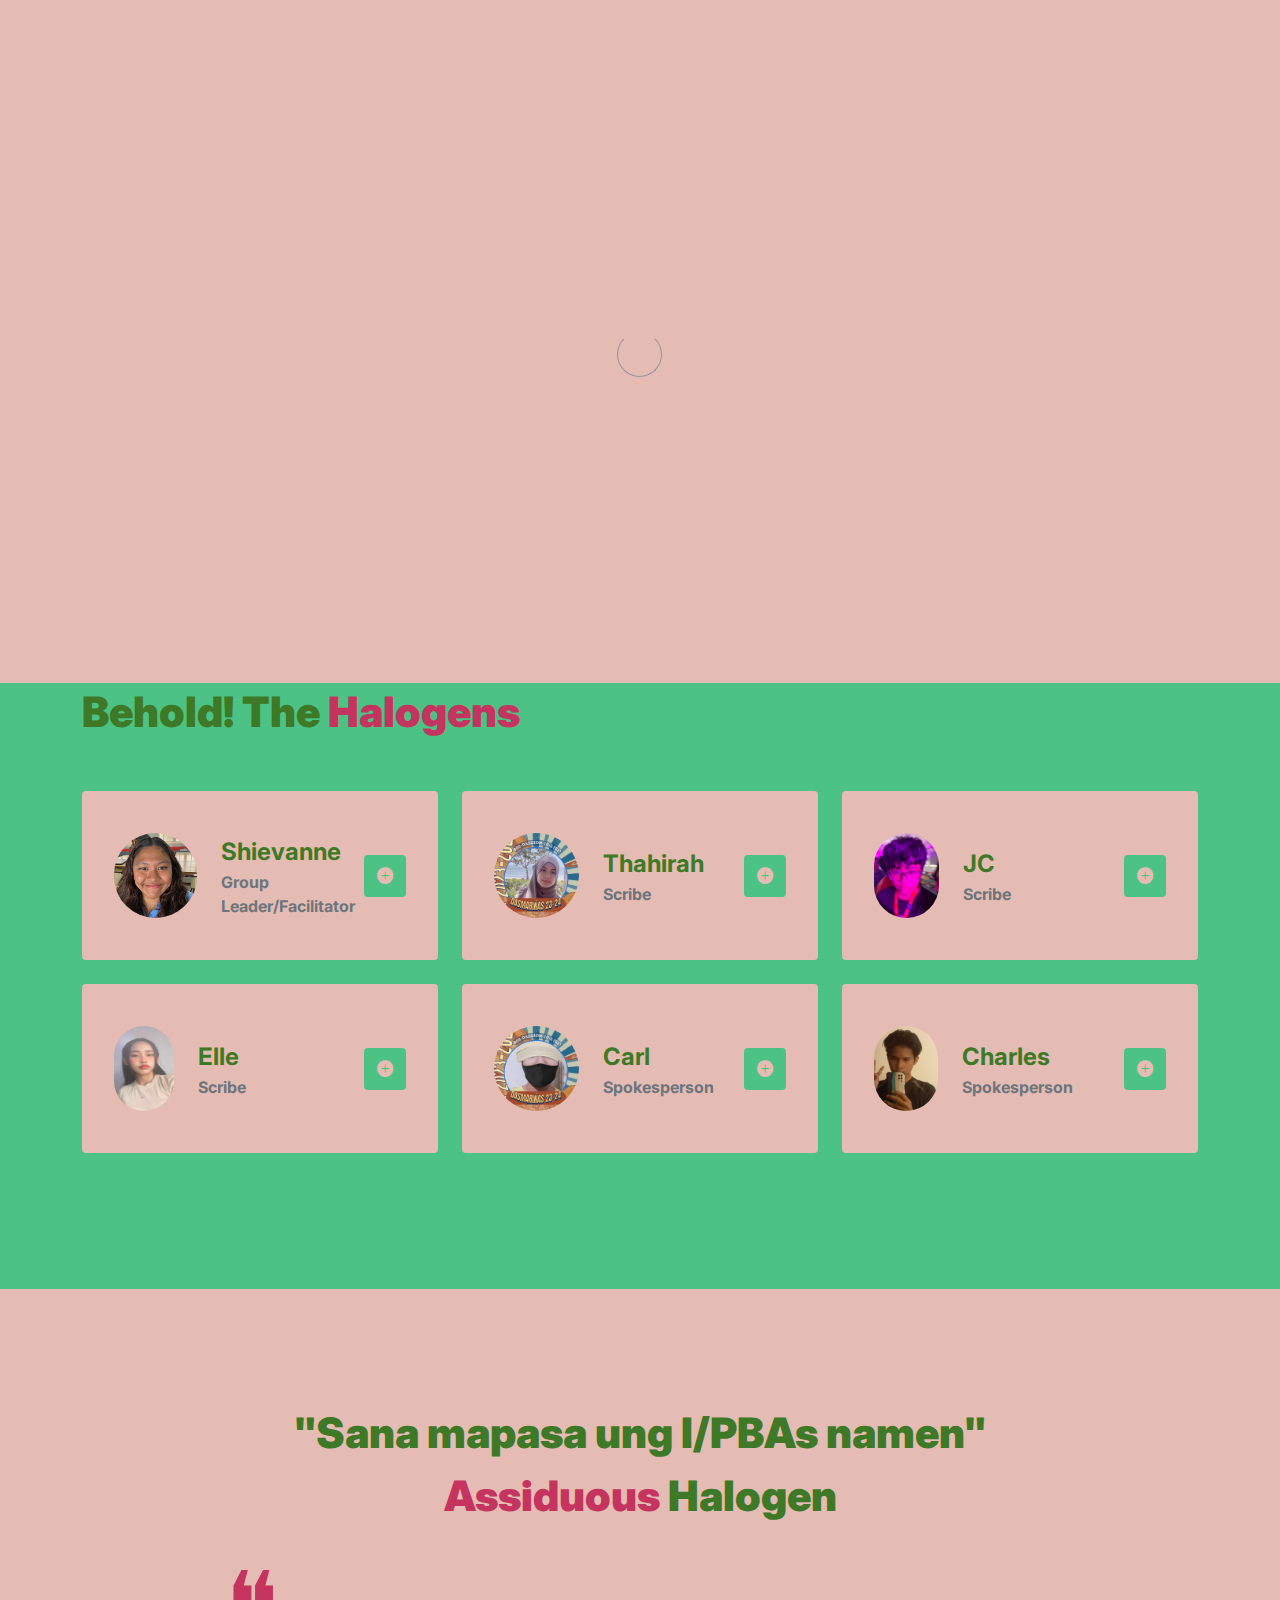
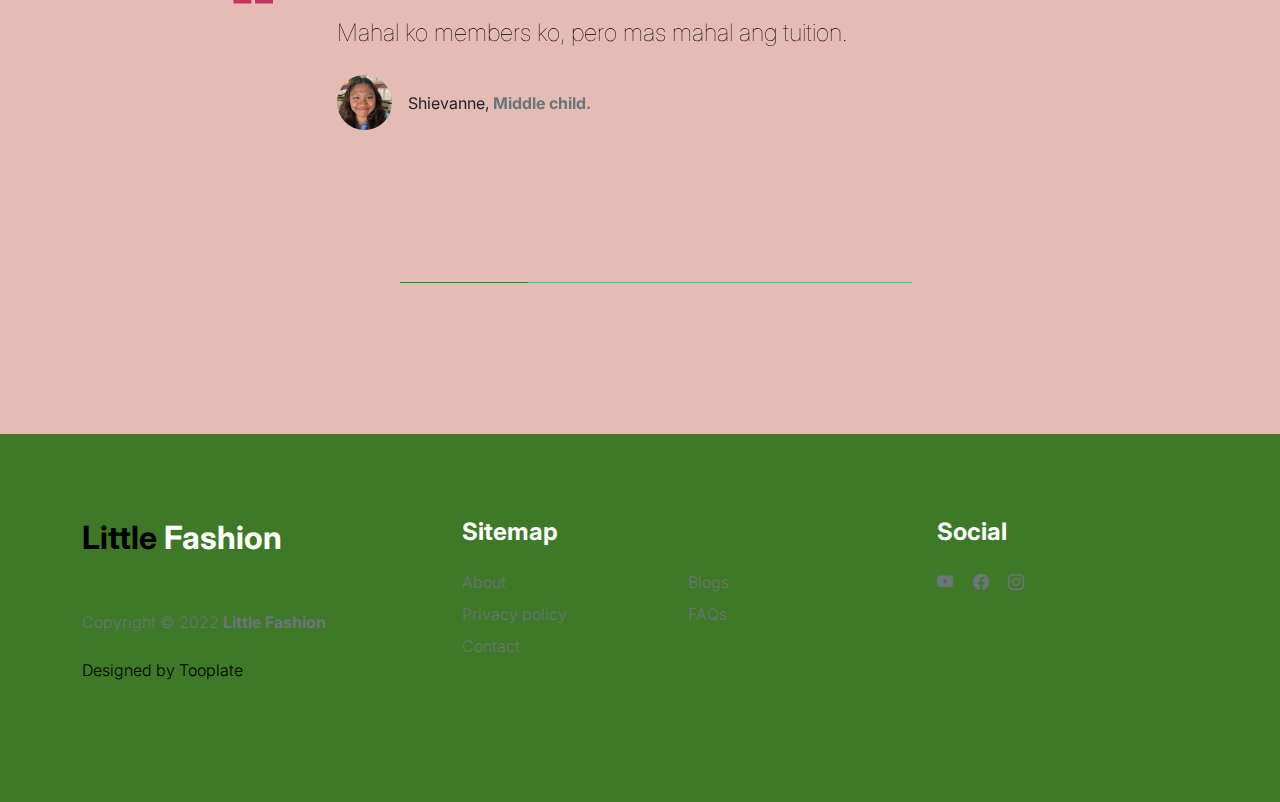
==== about.html @ 76719a2f "Add files via upload" ====
<!doctype html>
<html lang="en">
    <head>
        <meta charset="utf-8">
        <meta name="viewport" content="width=device-width, initial-scale=1">

        <meta name="description" content="">
        <meta name="author" content="">

        <title>Tooplate's Little Fashion - About Page</title>

        <!-- CSS FILES -->
        <link rel="preconnect" href="https://fonts.googleapis.com">

        <link rel="preconnect" href="https://fonts.gstatic.com" crossorigin>

        <link href="https://fonts.googleapis.com/css2?family=Inter:wght@100;300;400;700;900&display=swap" rel="stylesheet">

        <link href="css/bootstrap.min.css" rel="stylesheet">
        <link href="css/bootstrap-icons.css" rel="stylesheet">

        <link rel="stylesheet" href="css/slick.css"/>

        <link href="css/tooplate-little-fashion.css" rel="stylesheet">
        
<!--

Tooplate 2127 Little Fashion

https://www.tooplate.com/view/2127-little-fashion

-->
    </head>
    
    <body>
<!-- ____________________Top Navigation Bar_______________________ -->
        <section class="preloader">
            <div class="spinner">
                <span class="sk-inner-circle"></span>
            </div>
        </section>
    
        <main>

            <nav class="navbar navbar-expand-lg">
                <div class="container">
                    <button class="navbar-toggler" type="button" data-bs-toggle="collapse" data-bs-target="#navbarNav" aria-controls="navbarNav" aria-expanded="false" aria-label="Toggle navigation">
                        <span class="navbar-toggler-icon"></span>
                    </button>

                    <a class="navbar-brand" href="index.html">
                        <strong><span>Assiduous</span> Halogen</strong>
                    </a>


                    <div class="collapse navbar-collapse" id="navbarNav">
                        <ul class="navbar-nav mx-auto">
                            <li class="nav-item">
                                <a class="nav-link" href="index.html">Home</a>
                            </li>

                            <li class="nav-item">
                                <a class="nav-link active" href="about.html">Members</a>
                            </li>

                            <li class="nav-item">
                                <a class="nav-link" href="products.html">Blogs</a>
                            </li>

                            <li class="nav-item">
                                <a class="nav-link" href="faq.html">FAQs</a>
                            </li>

                            <li class="nav-item">
                                <a class="nav-link" href="contact.html">Contact</a>
                            </li>
                        </ul>



                    </div>
                </div>
            </nav>

            <header class="site-header section-padding-img site-header-image">
                <div class="container">
                    <div class="row">

                        <div class="col-lg-6 col-12 header-info">
                            <h1>
                                <span class="d-block text-primary">Meet the</span>
                                <span class="d-block text-dark">Team</span>
                            </h1>
                        </div>
                    </div>
                </div>

                <img src="images/Champion.png" class="header-image img-fluid" alt="">
            </header>




<!-- ____________________Members_______________________ -->

            <section class="team section-padding">
                <div class="container">
                    <div class="row">

                        <div class="col-12">
                            <h2 class="mb-5">Behold! The <span>Halogens</span></h2>
                        </div>

                        <div class="col-lg-4 mb-4 col-12">
                            <div class="team-thumb d-flex align-items-center">
                                <img src="images/people/Shievanne-Profile.png"  class="img-fluid custom-circle-image team-image me-4" alt="">

                                <div class="team-info">
                                    <h5 class="mb-0">Shievanne</h5>
                                    <strong class="text-muted">Group Leader/Facilitator</strong>

                                    <!-- Button trigger modal -->
                                    <button type="button" class="btn custom-modal-btn" data-bs-toggle="modal" data-bs-target="#Vanini">
                                      <i class="bi-plus-circle-fill"></i>
                                    </button>

                                </div>
                            </div>
                        </div>

                        <div class="col-lg-4 mb-4 col-12">
                            <div class="team-thumb d-flex align-items-center">
                                <img src="images/people/Thahirah-Profile.jpg" class="img-fluid custom-circle-image team-image me-4" alt="">

                                <div class="team-info">
                                    <h5 class="mb-0">Thahirah</h5>
                                    <strong class="text-muted">Scribe</strong>

                                    <!-- Button trigger modal -->
                                    <button type="button" class="btn custom-modal-btn" data-bs-toggle="modal" data-bs-target="#Thahirah">
                                      <i class="bi-plus-circle-fill"></i>
                                    </button>
                                </div>
                            </div>
                        </div>

                        <div class="col-lg-4 mb-lg-0 mb-4 col-12">
                            <div class="team-thumb d-flex align-items-center">
                                <img src="images/people/Juan-Profile.PNG" class="img-fluid custom-circle-image team-image me-4" alt="">

                                <div class="team-info">
                                    <h5 class="mb-0">JC</h5>
                                    <strong class="text-muted">Scribe</strong>

                                    <!-- Button trigger modal -->
                                    <button type="button" class="btn custom-modal-btn" data-bs-toggle="modal" data-bs-target="#Juan">
                                      <i class="bi-plus-circle-fill"></i>
                                    </button>
                                </div>
                            </div>
                        </div>

                        <div class="col-lg-4 mb-4 col-12">
                            <div class="team-thumb d-flex align-items-center">
                                <img src="images/people/Airielle-Profile.jpg" class="img-fluid custom-circle-image team-image me-4" alt="">

                                <div class="team-info">
                                    <h5 class="mb-0">Elle</h5>
                                    <strong class="text-muted">Scribe</strong>

                                    <!-- Button trigger modal -->
                                    <button type="button" class="btn custom-modal-btn" data-bs-toggle="modal" data-bs-target="#Elle">
                                      <i class="bi-plus-circle-fill"></i>
                                    </button>
                                </div>
                            </div>
                        </div>

                        <div class="col-lg-4 mb-4 col-12">
                            <div class="team-thumb d-flex align-items-center">
                                <img src="images/people/Carl-Profile.jpeg" class="img-fluid custom-circle-image team-image me-4" alt="">

                                <div class="team-info">
                                    <h5 class="mb-0">Carl</h5>
                                    <strong class="text-muted">Spokesperson</strong>

                                    <!-- Button trigger modal -->
                                    <button type="button" class="btn custom-modal-btn" data-bs-toggle="modal" data-bs-target="#Carl">
                                      <i class="bi-plus-circle-fill"></i>
                                    </button>
                                </div>
                            </div>
                        </div>


                        <div class="col-lg-4 mb-4 col-12">
                            <div class="team-thumb d-flex align-items-center">
                                <img src="images/people/Charles-Profile.jpg" class="img-fluid custom-circle-image team-image me-4" alt="">

                                <div class="team-info">
                                    <h5 class="mb-0">Charles</h5>
                                    <strong class="text-muted">Spokesperson</strong>

                                    <!-- Button trigger modal -->
                                    <button type="button" class="btn custom-modal-btn" data-bs-toggle="modal" data-bs-target="#Charles">
                                      <i class="bi-plus-circle-fill"></i>
                                    </button>
                                </div>
                            </div>
                        </div>



                    </div>
                </div>
            </section>


<!-- __________________Quote_______________________ -->

            <section class="testimonial section-padding">
                <div class="container">
                    <div class="row">

                        <div class="col-lg-9 mx-auto col-11">
                            <h2 class="text-center">"Sana mapasa ung I/PBAs namen" <br> <span>Assiduous</span> Halogen</h2>

                            <div class="slick-testimonial">
                                <div class="slick-testimonial-caption">
                                    <p class="lead">Mahal ko members ko, pero mas mahal ang tuition.</p>

                                    <div class="slick-testimonial-client d-flex align-items-center mt-4">
                                        <img src="images/people/Shievanne-Profile.png" class="img-fluid custom-circle-image me-3" alt="">

                                        <span>Shievanne, <strong class="text-muted">Middle child.</strong></span>
                                    </div>
                                </div>

                      <!-- _________________________________________________ -->          
                                <div class="slick-testimonial-caption">
                                    <p class="lead">Over three years in business, We’ve had the chance to work on a variety of projects, with companies Lorem ipsum dolor sit amet</p>

                                    <div class="slick-testimonial-client d-flex align-items-center mt-4">
                                        <img src="images/people/beautiful-woman-face-portrait-brown-background.jpeg" class="img-fluid custom-circle-image me-3" alt="">

                                        <span>Sandar, <strong class="text-muted">Zoom Fashion Idea</strong></span>
                                    </div>
                                </div>

                                <div class="slick-testimonial-caption">
                                    <p class="lead">Over three years in business, We’ve had the chance to work on a variety of projects, with companies Lorem ipsum dolor sit amet</p>

                                    <div class="slick-testimonial-client d-flex align-items-center mt-4">
                                        <img src="images/people/portrait-british-woman.jpeg" class="img-fluid custom-circle-image me-3" alt="">

                                        <span>Vanini<strong class="text-muted">Leader</strong></span>
                                    </div>
                                </div>

                                <div class="slick-testimonial-caption">
                                    <p class="lead">Over three years in business, We’ve had the chance to work on a variety of projects, with companies Lorem ipsum dolor sit amet</p>

                                    <div class="slick-testimonial-client d-flex align-items-center mt-4">
                                        <img src="images/people/woman-wearing-mask-face-closeup-covid-19-green-background.jpeg" class="img-fluid custom-circle-image me-3" alt="">

                                        <span>Catherine, <strong class="text-muted">Dress Fashion</strong></span>
                                    </div>
                                </div>
                            </div>
                        </div>

                    </div>
                </div>
            </section>

        </main>


        <!-- __________________________________Footer____________________________________ -->
        <footer class="site-footer">
            <div class="container">
                <div class="row">

                    <div class="col-lg-3 col-10 me-auto mb-4">
                        <h4 class="text-white mb-3"><a href="index.html">Little</a> Fashion</h4>
                        <p class="copyright-text text-muted mt-lg-5 mb-4 mb-lg-0">Copyright © 2022 <strong>Little Fashion</strong></p>
                        <br>
                        <p class="copyright-text">Designed by <a href="https://www.tooplate.com/" target="_blank">Tooplate</a></p>
                    </div>

                    <div class="col-lg-5 col-8">
                        <h5 class="text-white mb-3">Sitemap</h5>

                        <ul class="footer-menu d-flex flex-wrap">
                            <li class="footer-menu-item"><a href="about.html" class="footer-menu-link">About</a></li>

                            <li class="footer-menu-item"><a href="#" class="footer-menu-link">Blogs</a></li>

                            <li class="footer-menu-item"><a href="#" class="footer-menu-link">Privacy policy</a></li>

                            <li class="footer-menu-item"><a href="#" class="footer-menu-link">FAQs</a></li>

                            <li class="footer-menu-item"><a href="#" class="footer-menu-link">Contact</a></li>
                        </ul>
                    </div>

                    <div class="col-lg-3 col-4">
                        <h5 class="text-white mb-3">Social</h5>

                        <ul class="social-icon">

                            <li><a href="https://www.youtube.com/@AssiduousHalogen" class="social-icon-link bi-youtube"></a></li>

                            <li><a href="https://www.facebook.com/profile.php?id=61554278435322" class="social-icon-link bi-facebook"></a></li>

                            <li><a href="https://www.instagram.com/assiduoushalogen?igsh=a2FnYnN4NG93NmE2&utm_source=qr" class="social-icon-link bi-instagram"></a></li>

                        </ul>
                    </div>

                </div>
            </div>
        </footer>



<!-- _________________________Team Modaal_________________________ -->

        <!-- TEAM MEMBER MODAL (Vanini) -->
        <div class="modal fade" id="Vanini" tabindex="-1" aria-labelledby="exampleModalLabel" aria-hidden="true">
            <div class="modal-dialog modal-dialog-centered modal-lg">
                <div class="modal-content border-0">
                    <div class="modal-header flex-column">
                        <h3 class="modal-title" id="exampleModalLabel">Shievanne Rose Villaflores</h3>

                        <h6 class="text-muted">ap.shievaneerose.villaflores@apecschools.edu.ph</h6>

                        <button type="button" class="btn-close" data-bs-dismiss="modal" aria-label="Close"></button>
                    </div>

                    <div class="modal-body">
                        <h5 class="mb-4">Sa pagiging leader ng aking group.............. Ayoko na Mizz</h5>

                        <div class="row mb-4">
                            <div class="col-lg-6 col-12">
                                <p>"Mamamatay na ako" - Vanini</p>
                            </div>

                            <div class="col-lg-6 col-12">
                                <p>Weirdo Weirdo Weirdo Weirdo Weirdo Weirdo</p>
                            </div>
                        </div>

                        <ul class="social-icon">
                            <li class="me-3"><strong>Where to find?</strong></li>

                            <li><a href="#" class="social-icon-link bi-youtube"></a></li>

                            <li><a href="#" class="social-icon-link bi-whatsapp"></a></li>

                            <li><a href="#" class="social-icon-link bi-facebook"></a></li>

                            <li><a href="#" class="social-icon-link bi-instagram"></a></li>
                        </ul>
                    </div>
                </div>

            </div>
        </div>

        <!-- TEAM MEMBER MODAL (Thahirah) -->
        <div class="modal fade" id="Thahirah" tabindex="-1" aria-labelledby="exampleModalLabel" aria-hidden="true">
            <div class="modal-dialog modal-dialog-centered modal-lg">
                <div class="modal-content border-0">
                    <div class="modal-header flex-column">
                        <h3 class="modal-title" id="exampleModalLabel">Thahirah A. Almarez</h3>

                        <h6 class="text-muted">ap.thahirah.almarez@apecschools.edu.ph</h6>

                        <button type="button" class="btn-close" data-bs-dismiss="modal" aria-label="Close"></button>
                    </div>

                    <div class="modal-body">
                        <h5 class="mb-4">Over three years in business had the chance to work on variety of projects, with companies</h5>

                        <div class="row mb-4">
                            <div class="col-lg-6 col-12">
                                <p>Lorem ipsum dolor sit amet, consectetur adipiscing elit, sed do eiusmod tempor incididunt ut labore et dolore magna aliqua.</p>
                            </div>

                            <div class="col-lg-6 col-12">
                                <p>Incididunt ut labore et dolore magna aliqua. Quis ipsum suspendisse commodo viverra.</p>
                            </div>
                        </div>

                        <ul class="social-icon">
                            <li class="me-3"><strong>Where to find?</strong></li>

                            <li><a href="#" class="social-icon-link bi-facebook"></a></li>

                            <li><a href="#" class="social-icon-link bi-instagram"></a></li>
                        </ul>
                    </div>
                </div>

            </div>
        </div>


        <!-- TEAM MEMBER MODAL (Juan Carlos) -->
        <div class="modal fade" id="Juan" tabindex="-1" aria-labelledby="exampleModalLabel" aria-hidden="true">
            <div class="modal-dialog modal-dialog-centered modal-lg">
                <div class="modal-content border-0">
                    <div class="modal-header flex-column">
                        <h3 class="modal-title" id="exampleModalLabel">Juan Carlos Garcia</h3>

                        <h6 class="text-muted">ap.juancarlos.garcia@apecschool.edu.com</h6>

                        <button type="button" class="btn-close" data-bs-dismiss="modal" aria-label="Close"></button>
                    </div>

                    <div class="modal-body">
                        <h5 class="mb-4">Hi! I’m Juan Carlos, JC for short. I am the scribe of this group.</h5>

                        <div class="row mb-4">
                            <div class="col-lg-6 col-12">
                                <p>Lorem ipsum dolor sit amet, consectetur adipiscing elit, sed do eiusmod tempor incididunt ut labore et dolore magna aliqua.</p>
                            </div>

                            <div class="col-lg-6 col-12">
                                <p>Incididunt ut labore et dolore magna aliqua. Quis ipsum suspendisse commodo viverra.</p>
                            </div>
                        </div>

                        <ul class="social-icon">
                            <li class="me-3"><strong>Where to find?</strong></li>

                            <li><a href="#" class="social-icon-link bi-twitter"></a></li>

                            <li><a href="#" class="social-icon-link bi-linkedin"></a></li>

                            <li><a href="#" class="social-icon-link bi-envelope"></a></li>
                        </ul>
                    </div>
                </div>

            </div>
        </div>


 <!-- TEAM MEMBER MODAL (Elle) -->
        <div class="modal fade" id="Elle" tabindex="-1" aria-labelledby="exampleModalLabel" aria-hidden="true">
            <div class="modal-dialog modal-dialog-centered modal-lg">
                <div class="modal-content border-0">
                    <div class="modal-header flex-column">
                        <h3 class="modal-title" id="exampleModalLabel">Airielle Mae Tugade</h3>

                        <h6 class="text-muted">ap.airiellemae.tugade@apecschools.edu.ph</h6>

                        <button type="button" class="btn-close" data-bs-dismiss="modal" aria-label="Close"></button>
                    </div>

                    <div class="modal-body">
                        <h5 class="mb-4">Hi everyone, I'm Airielle, but you can call me Elle for short. I like eating and drawing, and I'm kind of interested in painting. And I'm one of the members of the assiduous halogen. </h5>

                        <div class="row mb-4">
                            <div class="col-lg-6 col-12">
                                <p>Lorem ipsum dolor sit amet, consectetur adipiscing elit, sed do eiusmod tempor incididunt ut labore et dolore magna aliqua.</p>
                            </div>

                            <div class="col-lg-6 col-12">
                                <p>Incididunt ut labore et dolore magna aliqua. Quis ipsum suspendisse commodo viverra.</p>
                            </div>
                        </div>

                        <ul class="social-icon">
                            <li class="me-3"><strong>Where to find?</strong></li>

                            <li><a href="#" class="social-icon-link bi-facebook"></a></li>

                            <li><a href="#" class="social-icon-link bi-instagram"></a></li>
                        </ul>
                    </div>
                </div>

            </div>
        </div>



 <!-- TEAM MEMBER MODAL (Carl) -->
        <div class="modal fade" id="Carl" tabindex="-1" aria-labelledby="exampleModalLabel" aria-hidden="true">
            <div class="modal-dialog modal-dialog-centered modal-lg">
                <div class="modal-content border-0">
                    <div class="modal-header flex-column">
                        <h3 class="modal-title" id="exampleModalLabel">Carl Jhon Reign Morallo</h3>

                        <h6 class="text-muted">ap.carljhonreign.morallo@apecschools.edu.ph</h6>

                        <button type="button" class="btn-close" data-bs-dismiss="modal" aria-label="Close"></button>
                    </div>

                    <div class="modal-body">
                        <h5 class="mb-4">I’m Reign and I’m one of the Spokesperson in the group of Weirdos, I like to eat korean foods, I like to watch youtube videos and i like to play video games.</h5>

                        <div class="row mb-4">
                            <div class="col-lg-6 col-12">
                                <p>Lorem ipsum dolor sit amet, consectetur adipiscing elit, sed do eiusmod tempor incididunt ut labore et dolore magna aliqua.</p>
                            </div>

                            <div class="col-lg-6 col-12">
                                <p>Incididunt ut labore et dolore magna aliqua. Quis ipsum suspendisse commodo viverra.</p>
                            </div>
                        </div>

                        <ul class="social-icon">
                            <li class="me-3"><strong>Where to find?</strong></li>

                            <li><a href="#" class="social-icon-link bi-facebook"></a></li>

                            <li><a href="#" class="social-icon-link bi-instagram"></a></li>
                        </ul>
                    </div>
                </div>

            </div>
        </div>


 <!-- TEAM MEMBER MODAL (Charles) -->
        <div class="modal fade" id="Charles" tabindex="-1" aria-labelledby="exampleModalLabel" aria-hidden="true">
            <div class="modal-dialog modal-dialog-centered modal-lg">
                <div class="modal-content border-0">
                    <div class="modal-header flex-column">
                        <h3 class="modal-title" id="exampleModalLabel">Charles Gian Austria</h3>

                        <h6 class="text-muted">ap.charlesgian.austria@apecschools.edu.ph</h6>

                        <button type="button" class="btn-close" data-bs-dismiss="modal" aria-label="Close"></button>
                    </div>

                    <div class="modal-body">
                        <h5 class="mb-4">Hi! I’m Charles, the group's Spokesperson and I tend to play games and learn something that interests me. </h5>

                        <div class="row mb-4">
                            <div class="col-lg-6 col-12">
                                <p>Lorem ipsum dolor sit amet, consectetur adipiscing elit, sed do eiusmod tempor incididunt ut labore et dolore magna aliqua.</p>
                            </div>

                            <div class="col-lg-6 col-12">
                                <p>Incididunt ut labore et dolore magna aliqua. Quis ipsum suspendisse commodo viverra.</p>
                            </div>
                        </div>

                        <ul class="social-icon">
                            <li class="me-3"><strong>Where to find?</strong></li>

                            <li><a href="#" class="social-icon-link bi-facebook"></a></li>

                            <li><a href="#" class="social-icon-link bi-instagram"></a></li>
                        </ul>
                    </div>
                </div>

            </div>
        </div>




        <!-- JAVASCRIPT FILES -->
        <script src="js/jquery.min.js"></script>
        <script src="js/bootstrap.bundle.min.js"></script>
        <script src="js/Headroom.js"></script>
        <script src="js/jQuery.headroom.js"></script>
        <script src="js/slick.min.js"></script>
        <script src="js/custom.js"></script>

    </body>
</html>
---- css/tooplate-little-fashion.css ----
/*

Tooplate 2127 Little Fashion

https://www.tooplate.com/view/2127-little-fashion

*/


/*---------------------------------------
  CUSTOM PROPERTIES ( VARIABLES )             
-----------------------------------------*/
:root {
  --white-color:                #e5bcb3;
  --primary-color:              #c4345f;
  --section-bg-color:           #50565b;
  --dark-color:                 #3d7926;
  --grey-color:                 #4cc385;
  --p-color:                    #000000;

  --body-font-family:           'Inter', sans-serif;

  --h5-font-size:               24px;
  --p-font-size:                20px;
  --copyright-text-font-size:   16px;
  --product-link-font-size:     14px;
  --custom-link-font-size:      12px;

  --font-weight-thin:           100;
  --font-weight-light:          300;
  --font-weight-normal:         400;
  --font-weight-bold:           700;
  --font-weight-black:          900;
}

body,
html {
  height: 100%;
}

html {
  scroll-behavior: smooth;
}

@media screen and (prefers-reduced-motion: reduce) {
  html {
    scroll-behavior: auto;
  }
}

body {
    background: var(--white-color);
    font-family: var(--body-font-family);    
    position: relative;
}

/*---------------------------------------
  TYPOGRAPHY               
-----------------------------------------*/

h2,
h3,
h4,
h5,
h6 {
  color: var(--dark-color);
  line-height: inherit;
}

h1,
h2,
h3,
h4,
h5,
h6 {
  font-weight: var(--font-weight-bold);
}

h1,
h2 {
  font-weight: var(--font-weight-black);
}

h1 {
  font-size: 64px;
  line-height: normal;
}

h2 {
  font-size: 42px;
}

h3 {
  font-size: 36px;
}

h4 {
  font-size: 32px;
}

h5 {
  font-size: 24px;
}

h6 {
  font-size: 20px;
}

p {
  color: var(--p-color);
  font-size: var(--p-font-size);
  font-weight: var(--font-weight-light);
}

a, 
button {
  touch-action: manipulation;
  transition: all 0.3s;
}

a {
  color: var(--p-color);
  text-decoration: none;
}

a:hover {
  color: var(--primary-color);
}

.text-primary {
  color: var(--primary-color) !important;
}

::selection {
  background: var(--primary-color);
  color: var(--white-color);
}

/*---------------------------------------
  CUSTOM LINK               
-----------------------------------------*/
.custom-link {
  color: var(--p-color);
  font-size: var(--custom-link-font-size);
  font-weight: var(--font-weight-bold);
  text-transform: uppercase;
  position: relative;
}

.custom-link i {
  position: absolute;
  opacity: 0;
  bottom: 0;
  left: 100%;
  transition: all 0.3s;
  line-height: normal;
}

.custom-link:hover i {
  opacity: 1;
  left: 101%;
}

.lead {
  font-size: 1.5rem;
  font-weight: var(--font-weight-thin);
}

b,
strong {
  font-weight: var(--font-weight-bold);
}

/*---------------------------------------
  PRE LOADER               
-----------------------------------------*/
.preloader {
  position: fixed;
  top: 0;
  left: 0;
  width: 100%;
  height: 100%;
  z-index: 99999;
  display: flex;
  flex-flow: row nowrap;
  justify-content: center;
  align-items: center;
  background: none repeat scroll 0 0 var(--white-color);
}

.spinner {
  border: 1px solid transparent;
  border-radius: 5px;
  position: relative;
}

.spinner::before {
  content: '';
  box-sizing: border-box;
  position: absolute;
  top: 50%;
  left: 50%;
  width: 45px;
  height: 45px;
  margin-top: -10px;
  margin-left: -23px;
  border-radius: 50%;
  border: 1px solid #959595;
  border-top-color: var(--white-color);
  animation: spinner .9s linear infinite;
}

@keyframes spinner {
  to {transform: rotate(360deg);}
}

/*---------------------------------------
  CUSTOM BUTTON & ICON              
-----------------------------------------*/
.custom-btn {
  background: var(--dark-color);
  border-radius: 50px;
  color: var(--white-color);
  font-size: var(--copyright-text-font-size);
  text-transform: uppercase;
  padding: 16.50px 20px;
}

.social-btn {
  background: transparent;
  border: 1px solid var(--grey-color);
  color: var(--dark-color);
  text-transform: none;
}

.social-btn:hover {
  border-color: transparent;
}

.cart-form-select {
  border-radius: 0;
  padding-top: 15px;
  padding-bottom: 15px;
}

.cart-btn {
  border-radius: 0;
  width: 100%;
  font-size: var(--product-link-font-size);
}

.custom-btn:hover,
.slick-slideshow .custom-btn:hover {
  background: var(--primary-color);
  color: var(--white-color);
}

.custom-icon {
  color: var(--p-color);
  font-size: 24px;
}

.custom-icon {
  display: inline-block;
  vertical-align: middle;
}

.bi-bag.custom-icon {
  font-size: 17px;
}

.featured-icon {
  color: var(--grey-color);
  font-size: 52px;
}

/*---------------------------------------
  DIV SEPARATOR               
-----------------------------------------*/
.div-separator {
  position: relative;
}

.div-separator::before {
  content: "";
  height: 1px;
  background: var(--grey-color);
  display: block;
  width: 100%;
}

.div-separator span {
  position: absolute;
  top: 50%;
  margin-left: -22.5px;
  left: 50%;
  text-align: center;
  background: var(--white-color);
  margin-top: -11px;
  color: var(--dark-color);
  font-weight: var(--font-weight-bold);
  font-size: 14px;
  width: 35px;
  text-transform: uppercase;
}

/*---------------------------------------
  FULL IMAGE               
-----------------------------------------*/
.full-image-img {
  display: block;
  position: absolute;
  z-index: -1;
  right: 0;
  width: 100%;
  bottom: -120px;
  min-width: 650px;
}

@media (min-width: 1600px) {
  .full-image-img {
    bottom: -200px;
  }
}

/*---------------------------------------
  NAVIGATION               
-----------------------------------------*/
.navbar {
  background: var(--white-color);
  position: fixed;
  top: 0;
  right: 0;
  left: 0;
  padding: 25px 0;
  z-index: 2;
  will-change: transform;
  transition: transform 300ms linear;
}

.navbar span, h2 span, h4 span {
	color: var(--primary-color);
}

.navbar.headroom--not-top {
  padding: 20px 0;
}

.headroom--pinned {
  transform: translate(0, 0);
}

.headroom--unpinned {
  transform: translate(0, -150%);
}

.navbar-brand {
  color: var(--dark-color);
  font-size: 24px;
  font-weight: var(--font-weight-light);
  margin: 0;
  padding: 0;
}

.navbar-expand-lg .navbar-nav .nav-link {
  display: inline-block;
  padding: 0;
  margin-right: 1.5rem;
  margin-left: 1.5rem;
}

.nav-link {
  color: var(--p-color);
  font-size: 16px;
  position: relative;
}

.navbar .nav-link::after {
  position: absolute;
  top: 100%;
  left: 0;
  width: 100%;
  height: 2px;
  background: var(--grey-color);
  content: '';
  opacity: 0;
  -webkit-transition: opacity 0.3s, -webkit-transform 0.3s;
  -moz-transition: opacity 0.3s, -moz-transform 0.3s;
  transition: opacity 0.3s, transform 0.3s;
  -webkit-transform: translateY(10px);
  -moz-transform: translateY(10px);
  transform: translateY(10px);
}

.navbar .nav-link.active::after, 
.navbar .nav-link:hover::after {
  opacity: 1;
  -webkit-transform: translateY(0px);
  -moz-transform: translateY(0px);
  transform: translateY(0px);
}

.navbar .nav-link.active,
.navbar .nav-link:hover {
  color: var(--primary-color);
}

.nav-link:focus, 
.nav-link:hover {
  color: var(--p-color);
}

.navbar-toggler {
  border: 0;
  padding: 0;
  cursor: pointer;
  margin: 0;
  width: 30px;
  height: 35px;
  outline: none;
}

.navbar-toggler:focus {
  outline: none;
  box-shadow: none;
}

.navbar-toggler[aria-expanded="true"] .navbar-toggler-icon {
  background: transparent;
}

.navbar-toggler[aria-expanded="true"] .navbar-toggler-icon:before,
.navbar-toggler[aria-expanded="true"] .navbar-toggler-icon:after {
  transition: top 300ms 50ms ease, -webkit-transform 300ms 350ms ease;
  transition: top 300ms 50ms ease, transform 300ms 350ms ease;
  transition: top 300ms 50ms ease, transform 300ms 350ms ease, -webkit-transform 300ms 350ms ease;
  top: 0;
}

.navbar-toggler[aria-expanded="true"] .navbar-toggler-icon:before {
  transform: rotate(45deg);
}

.navbar-toggler[aria-expanded="true"] .navbar-toggler-icon:after {
  transform: rotate(-45deg);
}

.navbar-toggler .navbar-toggler-icon {
  background: var(--dark-color);
  transition: background 10ms 300ms ease;
  display: block;
  width: 30px;
  height: 2px;
  position: relative;
}

.navbar-toggler .navbar-toggler-icon::before,
.navbar-toggler .navbar-toggler-icon::after {
  transition: top 300ms 350ms ease, -webkit-transform 300ms 50ms ease;
  transition: top 300ms 350ms ease, transform 300ms 50ms ease;
  transition: top 300ms 350ms ease, transform 300ms 50ms ease, -webkit-transform 300ms 50ms ease;
  position: absolute;
  right: 0;
  left: 0;
  background: var(--dark-color);
  width: 30px;
  height: 2px;
  content: '';
}

.navbar-toggler .navbar-toggler-icon:before {
  top: -8px;
}

.navbar-toggler .navbar-toggler-icon:after {
  top: 8px;
}

/*---------------------------------------
  SITE HEADER              
-----------------------------------------*/
.site-header {
  background-color: var(--section-bg-color);
  position: relative;
  overflow: hidden;
  margin-top: 86px;
}

.site-header.section-padding {
  padding-top: 7rem;
  padding-bottom: 7rem;
}

.site-header.section-padding-img {
  padding-top: 10rem;
  padding-bottom: 10rem;
}

.header-image {
  position: absolute;
  top: 0;
  right: 0;
  width: 50%;
  height: 100%;
  object-fit: cover;
}

/*---------------------------------------
  SLICK SLIDESHOW               
-----------------------------------------*/
@media (min-width: 992px) {
  .slick-slideshow {
    height: 100vh;
  }
}

.slick-slideshow {
  margin-top: 86px;
}

.slick-title {
  color: var(--white-color);
}

.slick-custom {
  position: relative;
}

.slick-custom img {
  width: 100%;
  object-fit: cover;
}

.slick-bottom {
  background: linear-gradient(to top, var(--dark-color), transparent 90%);
  position: absolute;
  z-index: 2;
  bottom: 0;
  right: 0;
  left: 0;
  width: 100%;
  height: 100%;
}

.slick-bottom .container {
  position: absolute;
  top: 40%;
  left: 50%;
  transform: translate(-50%, -40%);
}

.slick-overlay {
  background: linear-gradient(to top, #000, transparent 120%);
  position: absolute;
  top: 0;
  right: 0;
  bottom: 0;
  left: 0;
}

.slick-slideshow .custom-btn {
  font-weight: var(--font-weight-bold);
  display: inline-block;
  padding-right: 32px;
  padding-left: 32px;
}

@media (min-width: 576px) {
  .slick-slideshow .slick-dots {
    max-width: 540px;
  }
}

@media (min-width: 768px) {
  .slick-slideshow .slick-dots {
    max-width: 720px;
  }
}

@media (min-width: 992px) {
  .slick-slideshow .slick-dots {
    max-width: 960px;
  }
}

@media (min-width: 1200px) {
  .slick-slideshow .slick-dots {
    max-width: 1140px;
  }
}

@media (min-width: 1400px) {
  .slick-slideshow .slick-dots {
    max-width: 1320px;
  }
}

.slick-slideshow .slick-dots {
  position: absolute;
  z-index: 2;
  top: 50%;
  left: 0;
  right: 0;
  transform: translate(0, -50%);
  margin: 0 auto;
  padding: 0;
}

.slick-slideshow .slick-dots li {
  background: transparent;
  border: 5px solid rgba(255, 255, 255, 0.35);
  border-radius: 100%;
  display: block;
  width: 30px;
  height: 30px;
  margin: 10px;
  padding: 5px;
  margin-left: auto;
  cursor: pointer;
}

.slick-slideshow .slick-dots button {
  background: transparent;
  border: none;
  color: transparent;
  display: block;
  width: 100%;
  height: 0;
  margin: 0;
  padding: 0;
  outline: none;
  height: 0;
}

.slick-slideshow .slick-dots li:hover,
.slick-slideshow .slick-dots .slick-active {
  background: var(--white-color);
}

/*---------------------------------------
  CUSTOM CIRCLE IMAGES               
-----------------------------------------*/

.custom-circle-image {
  border-radius: 100px;
  width: 55px;
  height: 55px;
}

.custom-circle-image.team-image {
  width: 85px;
  height: 85px;
}

/*---------------------------------------
  TESTIMONIAL               
-----------------------------------------*/
.slick-testimonial .slick-list,
.slick-testimonial .slick-track {
  height: 100%;
}

.slick-testimonial {
  margin: auto;
}

.slick-testimonial-caption {
  quotes: '❝' '❞';
  position: relative;
  padding: 5rem 7rem;
}

.slick-testimonial-caption::before {
  content: open-quote;
  display: inline-block;
  color: var(--primary-color);
  font-family: auto;
  font-size: 100px;
  height: 0;
  position: absolute;
  top: 0;
  left: 0;
}

.slick-testimonial .slick-dots {
  text-align: center;
}

.slick-testimonial .slick-dots li {
  background: var(--grey-color);
  display: inline-block;
  vertical-align: top;
  width: 16%;
  height: 1px;
}

.slick-testimonial .slick-dots button {
  background: transparent;
  border: none;
  color: transparent;
  display: block;
  width: 100%;
  height: 0;
  margin: 0;
  padding: 0;
}

.slick-testimonial .slick-dots li:hover,
.slick-testimonial .slick-dots .slick-active {
  background: var(--dark-color);
}

/*---------------------------------------
  SECTION               
-----------------------------------------*/
section {
  content-visibility: auto;
  contain-intrinsic-size: 700px;
}

.section-padding {
  padding-top: 7rem;
  padding-bottom: 7rem;
}

.featured {
  background: var(--section-bg-color);
}

/*---------------------------------------
  ABOUT               
-----------------------------------------*/
.about .nav-pills .nav-item {
  width: 100%;
}

.about .nav-pills .nav-link {
  color: var(--grey-color);
  font-size: 18px;
  font-weight: var(--font-weight-bold);
  border-left: 1px solid var(--grey-color);
  border-radius: 0;
  padding-right: 0;
}

.about .nav-pills .nav-link:hover,
.about .nav-pills .nav-link.active, 
.about .nav-pills .show>.nav-link {
  background: transparent;
  border-left-color: var(--primary-color);
  color: var(--primary-color);
}

/*---------------------------------------
  FAQ ACCORDION               
-----------------------------------------*/
.accordion-item {
  background-color: transparent;
  border-top: 0;
  border-right: 0;
  border-left: 0;
}

.accordion-button {
  background-color: transparent;
  box-shadow: none;
}

.accordion-button:not(.collapsed) {
  background: transparent;
  box-shadow: none;
}

button:focus:not(:focus-visible) {
  border-color: transparent;
  box-shadow: none;
}

.accordion-body {
  border-top: 1px solid rgba(0,0,0,.125);
}

.accordion-button {
  font-size: 1.5rem;
  font-weight: var(--font-weight-normal);
  padding-top: 1.5rem;
  padding-right: 0;
  padding-bottom: 1.5rem;
  padding-left: 0;
}

.accordion-body {
  padding: 2rem 0;
}

/*---------------------------------------
  TEAM MEMBERS               
-----------------------------------------*/
.team {
  background: var(--grey-color);
}

.team-thumb {
  background: var(--white-color);
  position: relative;
  border-radius: .25rem;
  padding: 42px 32px;
}

.team-info {
  width: 100%;
}

.custom-modal-btn {
  background: var(--grey-color);
  color: var(--white-color);
  position: absolute;
  top: 0;
  right: 0;
  bottom: 0;
  margin: auto 32px;
  width: 42px;
  height: 42px;
}

.modal-body {
  padding: 4rem;
}

.modal-header {
  padding-top: 7rem;
  padding-bottom: 5rem;
}

.modal-header .btn-close {
  position: absolute;
  top: 0;
  right: 0;
  font-size: 24px;
  margin: 32px;
}

#cart-modal .modal-header .btn-close {
  z-index: 2;
  margin: 22px;
}

#cart-modal .modal-header {
  border-bottom: 0;
  padding: 0;
}

#cart-modal .modal-footer {
  padding: 2rem 4rem;
}

/*---------------------------------------
  SKILL - PROGRESS BAR               
-----------------------------------------*/
.skill-thumb strong {
  display: inline-block;
  margin-bottom: 6px;
}

.skill-thumb span {
  color: var(--dark-color);
  font-size: 24px;
  font-weight: var(--font-weight-bold);
}

.skill-thumb .progress {
  background: var(--white-color);
  box-shadow: none;
  border-radius: 100px;
  height: 1px;
  margin-bottom: 16px;
}

.skill-thumb .progress .progress-bar-primary {
  background: var(--grey-color);
}

/*---------------------------------------
  PRODUCT               
-----------------------------------------*/
.front-product {
  background: var(--section-bg-color);
}

.product-thumb {
  background: var(--white-color);
  position: relative;
  transition: all 0.5s ease-out;
}

.product-image {
  transition: all 0.5s ease-out;
}

.product-thumb:hover .product-image {
  box-shadow: 0 1rem 3rem rgba(0,0,0,.175);
}

.product-top {
  position: absolute;
  top: 0;
  right: 0;
  left: 0;
  margin: 20px;
}

.product-info {
  padding: 30px 20px;
}

.product-description,
.product-cart-thumb {
  padding: 0 20px;
}

.product-icon {
  color: var(--white-color);
}

.product-title-link {
  color: var(--dark-color);
}

.product-additional-link {
  display: inline-block;
  vertical-align: top;
  font-size: var(--product-link-font-size);
  margin-top: 32px;
  margin-right: 12px;
}

.product-alert {
  background: var(--white-color);
  color: var(--p-color);
  font-size: var(--custom-link-font-size);
  font-weight: var(--font-weight-bold);
  padding: 3px 10px;
}

.product-p {
  font-size: var(--product-link-font-size);
}

.view-all {
  text-transform: uppercase;
  color: var(--p-color);
  font-size: 13px;
  font-weight: var(--font-weight-bold);
  border-bottom: 2px solid var(--grey-color);
  padding-bottom: 6px;
}

/*---------------------------------------
  CONTACT              
-----------------------------------------*/
.contact-info {
  padding: 40px;
}

.contact-form .form-control {
  border-color: var(--grey-color);
  font-weight: var(--font-weight-normal);
}

.form-floating>label {
  color: var(--grey-color);
  font-weight: var(--font-weight-normal);
}

.contact-form button[type='submit'] {
  background: var(--dark-color);
  border: none;
  border-radius: 100px;
  color: var(--white-color);
  font-weight: var(--font-weight-bold);
  text-transform: uppercase;
  padding: 16px;
}

.contact-form button[type='submit']:hover {
  background: var(--primary-color);
}

/*---------------------------------------
  SITE FOOTER               
-----------------------------------------*/
.site-footer {
  background: var(--dark-color);
  padding-top: 5rem;
  padding-bottom: 5rem;
}

.footer-menu {
  margin: 0;
  padding: 0;
}

.footer-menu-item {
  display: block;
  width: 50%;
}

.footer-menu-link {
  color: #6c757d;
  font-weight: var(--font-weight-light);
  display: inline-block;
  vertical-align: top;
  margin-top: 4px;
  margin-bottom: 4px;
}

.site-footer .social-icon-link {
  margin-top: 4px;
}

.site-footer .social-icon-link:hover,
.footer-menu-link:hover {
  color: var(--white-color);
}

.copyright-text {
  font-size: var(--copyright-text-font-size);
}

/*---------------------------------------
  SOCIAL ICON               
-----------------------------------------*/
.social-icon {
  margin: 0;
  padding: 0;
}

.social-icon li {
  list-style: none;
  display: inline-block;
  vertical-align: top;
}

.social-icon-link {
  color: #6c757d;
  font-size: 1rem;
  display: inline-block;
  vertical-align: top;
  margin-bottom: 4px;
  margin-right: 15px;
}

.social-icon-link:hover {
  color: var(--primary-color);
}

/*---------------------------------------
  RESPONSIVE STYLES               
-----------------------------------------*/
@media screen and (max-width: 1200px) {
  h1 {
    font-size: 62px;
  }
}

@media screen and (max-width: 991px) {
  h1 {
    font-size: 42px;
    margin-bottom: 0;
  }

  h2 {
    font-size: 36px;
  }

  h3 {
    font-size: 32px;
  }

  h4 {
    font-size: 28px;
  }

  h5 {
    font-size: 24px;
  }

  h6 {
    font-size: 20px;
  }

  .lead {
    font-size: 16px;
  }

  .navbar-expand-lg .navbar-nav .nav-link {
    margin-top: 1rem;
  }

  .site-header {
    background-position: bottom;
  }

  #cart-modal .modal-header .btn-close {
    margin: 22px 14px;
  }

  .custom-btn {
    font-size: 14px;
    padding: 13.5px 20px;
  }

  .slick-slideshow .custom-btn {
    padding-right: 27px;
    padding-left: 27px;
  }

  .social-login,
  .div-separator {
    width: 75% !important;
  }

  #cart-modal .modal-footer .row {
    width: 100% !important;
  }

  .site-header.section-padding,
  .section-padding {
    padding-top: 4rem;
    padding-bottom: 4rem;
  }

  .site-header-image.section-padding {
    padding-bottom: 0;
  }

  .header-info {
    padding-top: 50px;
    padding-bottom: 100px;
  }

  .header-image {
    position: relative;
    top: auto;
    bottom: 0;
    left: 0;
    width: auto;
    height: auto;
  }

  .slick-testimonial-caption {
    padding: 6rem 3rem 4rem 3rem;
  }

  .slick-slideshow .slick-dots li {
    width: 25px;
    height: 25px;
  }

  .modal-header {
    padding-top: 6rem;
    padding-bottom: 2rem;
  }

  .modal-body {
    padding: 2rem;
  }

  #cart-modal .modal-footer {
    padding-right: 0;
    padding-left: 0;
  }

  #cart-modal .modal-body {
    padding: 4rem 2rem 2rem 2rem;
  }

  .full-image-img {
    bottom: 0;
  }
}
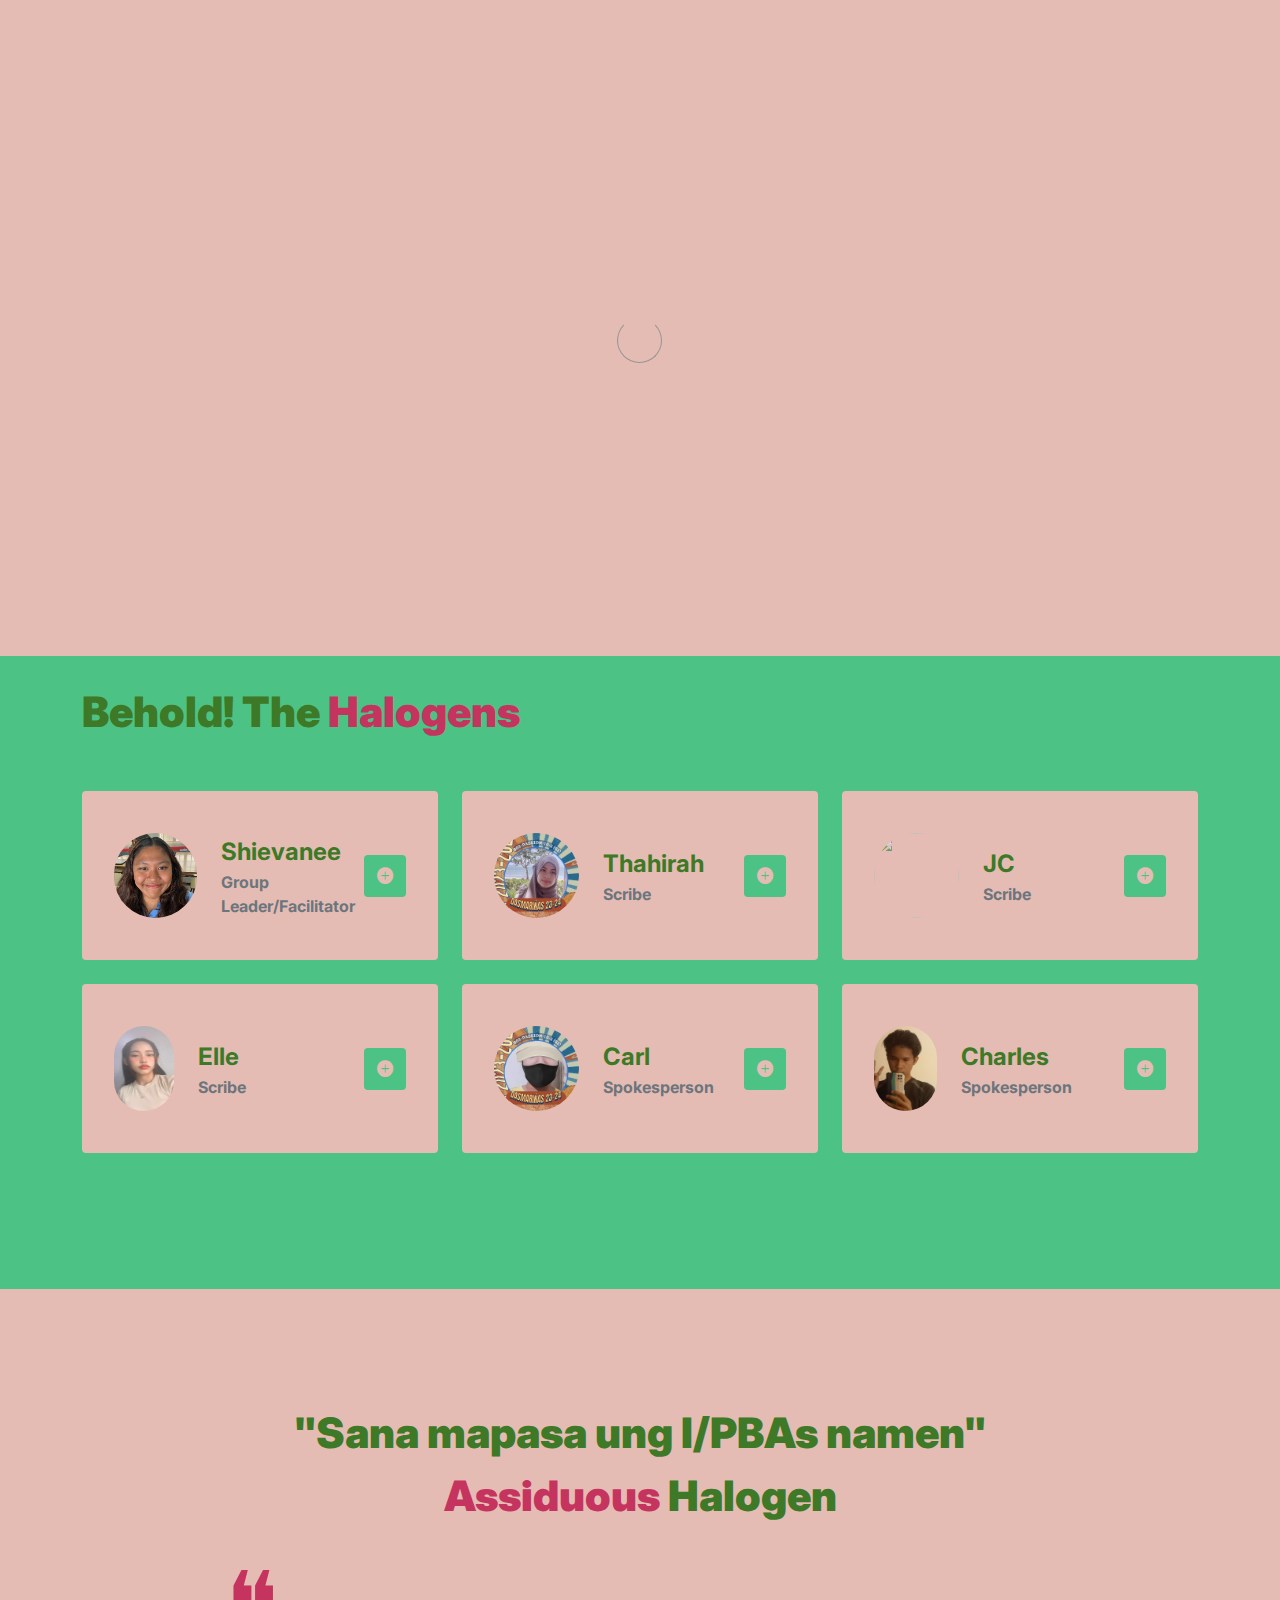
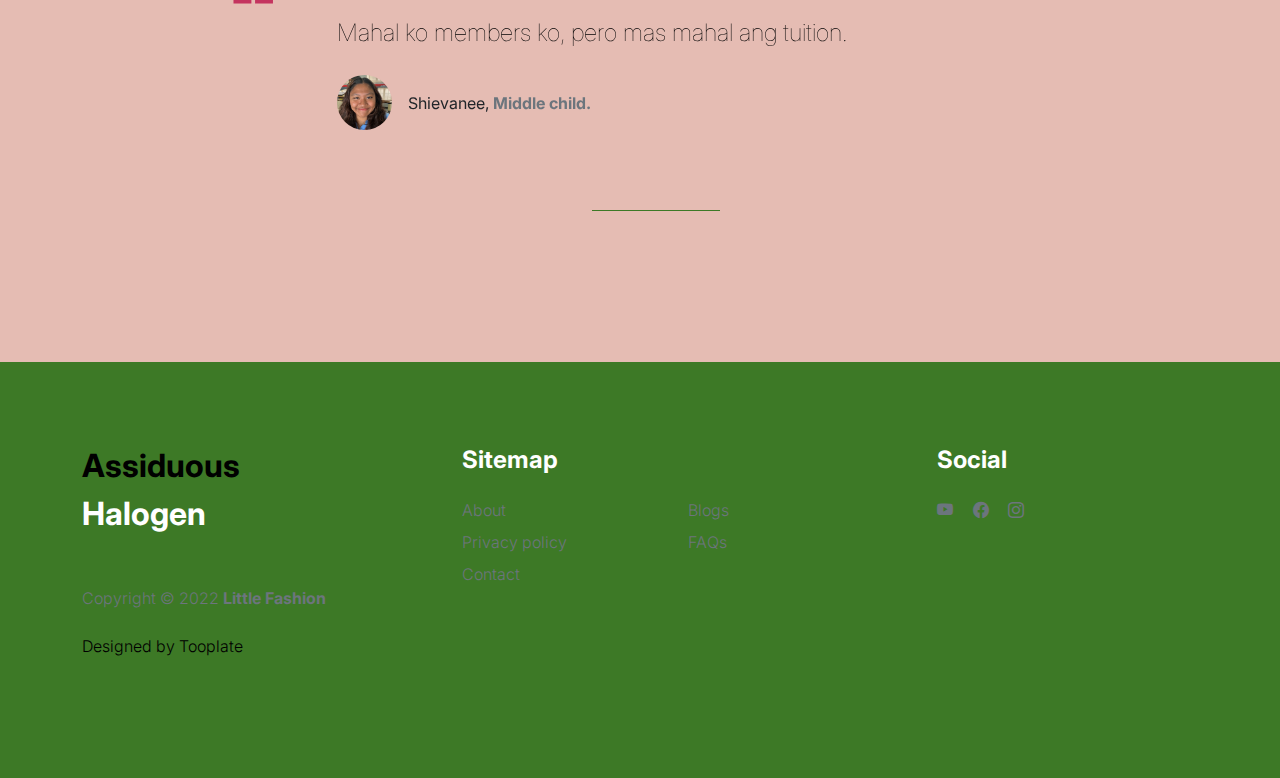
==== commit 4bea0522: "Add files via upload" ====
--- a/about.html
+++ b/about.html
@@ -7,7 +7,7 @@
         <meta name="description" content="">
         <meta name="author" content="">
 
-        <title>Tooplate's Little Fashion - About Page</title>
+        <title>Assiduous Halogen - About Page</title>
 
         <!-- CSS FILES -->
         <link rel="preconnect" href="https://fonts.googleapis.com">
@@ -95,7 +95,7 @@
                     </div>
                 </div>
 
-                <img src="images/Champion.png" class="header-image img-fluid" alt="">
+                <img src="images/Group7 nasa dagat.jpg" class="header-image img-fluid" alt="">
             </header>
 
 
@@ -116,7 +116,7 @@
                                 <img src="images/people/Shievanne-Profile.png"  class="img-fluid custom-circle-image team-image me-4" alt="">
 
                                 <div class="team-info">
-                                    <h5 class="mb-0">Shievanne</h5>
+                                    <h5 class="mb-0">Shievanee</h5>
                                     <strong class="text-muted">Group Leader/Facilitator</strong>
 
                                     <!-- Button trigger modal -->
@@ -195,7 +195,7 @@
 
                         <div class="col-lg-4 mb-4 col-12">
                             <div class="team-thumb d-flex align-items-center">
-                                <img src="images/people/Charles-Profile.jpg" class="img-fluid custom-circle-image team-image me-4" alt="">
+                                <img src="images/people/Charles-Profile.png" class="img-fluid custom-circle-image team-image me-4" alt="">
 
                                 <div class="team-info">
                                     <h5 class="mb-0">Charles</h5>
@@ -232,40 +232,10 @@
                                     <div class="slick-testimonial-client d-flex align-items-center mt-4">
                                         <img src="images/people/Shievanne-Profile.png" class="img-fluid custom-circle-image me-3" alt="">
 
-                                        <span>Shievanne, <strong class="text-muted">Middle child.</strong></span>
+                                        <span>Shievanee, <strong class="text-muted">Middle child.</strong></span>
                                     </div>
                                 </div>
 
-                      <!-- _________________________________________________ -->          
-                                <div class="slick-testimonial-caption">
-                                    <p class="lead">Over three years in business, We’ve had the chance to work on a variety of projects, with companies Lorem ipsum dolor sit amet</p>
-
-                                    <div class="slick-testimonial-client d-flex align-items-center mt-4">
-                                        <img src="images/people/beautiful-woman-face-portrait-brown-background.jpeg" class="img-fluid custom-circle-image me-3" alt="">
-
-                                        <span>Sandar, <strong class="text-muted">Zoom Fashion Idea</strong></span>
-                                    </div>
-                                </div>
-
-                                <div class="slick-testimonial-caption">
-                                    <p class="lead">Over three years in business, We’ve had the chance to work on a variety of projects, with companies Lorem ipsum dolor sit amet</p>
-
-                                    <div class="slick-testimonial-client d-flex align-items-center mt-4">
-                                        <img src="images/people/portrait-british-woman.jpeg" class="img-fluid custom-circle-image me-3" alt="">
-
-                                        <span>Vanini<strong class="text-muted">Leader</strong></span>
-                                    </div>
-                                </div>
-
-                                <div class="slick-testimonial-caption">
-                                    <p class="lead">Over three years in business, We’ve had the chance to work on a variety of projects, with companies Lorem ipsum dolor sit amet</p>
-
-                                    <div class="slick-testimonial-client d-flex align-items-center mt-4">
-                                        <img src="images/people/woman-wearing-mask-face-closeup-covid-19-green-background.jpeg" class="img-fluid custom-circle-image me-3" alt="">
-
-                                        <span>Catherine, <strong class="text-muted">Dress Fashion</strong></span>
-                                    </div>
-                                </div>
                             </div>
                         </div>
 
@@ -274,15 +244,13 @@
             </section>
 
         </main>
-
-
         <!-- __________________________________Footer____________________________________ -->
         <footer class="site-footer">
             <div class="container">
                 <div class="row">
 
                     <div class="col-lg-3 col-10 me-auto mb-4">
-                        <h4 class="text-white mb-3"><a href="index.html">Little</a> Fashion</h4>
+                        <h4 class="text-white mb-3"><a href="index.html">Assiduous</a> Halogen</h4>
                         <p class="copyright-text text-muted mt-lg-5 mb-4 mb-lg-0">Copyright © 2022 <strong>Little Fashion</strong></p>
                         <br>
                         <p class="copyright-text">Designed by <a href="https://www.tooplate.com/" target="_blank">Tooplate</a></p>
@@ -331,7 +299,7 @@
             <div class="modal-dialog modal-dialog-centered modal-lg">
                 <div class="modal-content border-0">
                     <div class="modal-header flex-column">
-                        <h3 class="modal-title" id="exampleModalLabel">Shievanne Rose Villaflores</h3>
+                        <h3 class="modal-title" id="exampleModalLabel">Shievanee Rose Villaflores</h3>
 
                         <h6 class="text-muted">ap.shievaneerose.villaflores@apecschools.edu.ph</h6>
 
@@ -339,28 +307,23 @@
                     </div>
 
                     <div class="modal-body">
-                        <h5 class="mb-4">Sa pagiging leader ng aking group.............. Ayoko na Mizz</h5>
+                        <h5 class="mb-4">I’m Vanee, the Facilitator of the group, I love to sleep and listen to music while doing my school work. I also love k-pop, especially enhypen. </h5>
 
                         <div class="row mb-4">
                             <div class="col-lg-6 col-12">
-                                <p>"Mamamatay na ako" - Vanini</p>
+                                <p>______________</p>
                             </div>
 
                             <div class="col-lg-6 col-12">
-                                <p>Weirdo Weirdo Weirdo Weirdo Weirdo Weirdo</p>
-                            </div>
-                        </div>
-
-                        <ul class="social-icon">
-                            <li class="me-3"><strong>Where to find?</strong></li>
-
-                            <li><a href="#" class="social-icon-link bi-youtube"></a></li>
-
-                            <li><a href="#" class="social-icon-link bi-whatsapp"></a></li>
-
-                            <li><a href="#" class="social-icon-link bi-facebook"></a></li>
-
-                            <li><a href="#" class="social-icon-link bi-instagram"></a></li>
+                                <p>______________</p>
+                            </div>
+                        </div>
+
+                        <ul class="social-icon">
+                            <li class="me-3"><strong>Where to find?</strong></li>
+
+                            <li><a href="https://web.facebook.com/shievanvillaflores" class="social-icon-link bi-facebook"></a></li>
+
                         </ul>
                     </div>
                 </div>
@@ -381,24 +344,14 @@
                     </div>
 
                     <div class="modal-body">
-                        <h5 class="mb-4">Over three years in business had the chance to work on variety of projects, with companies</h5>
-
-                        <div class="row mb-4">
-                            <div class="col-lg-6 col-12">
-                                <p>Lorem ipsum dolor sit amet, consectetur adipiscing elit, sed do eiusmod tempor incididunt ut labore et dolore magna aliqua.</p>
-                            </div>
-
-                            <div class="col-lg-6 col-12">
-                                <p>Incididunt ut labore et dolore magna aliqua. Quis ipsum suspendisse commodo viverra.</p>
-                            </div>
-                        </div>
-
-                        <ul class="social-icon">
-                            <li class="me-3"><strong>Where to find?</strong></li>
-
-                            <li><a href="#" class="social-icon-link bi-facebook"></a></li>
-
-                            <li><a href="#" class="social-icon-link bi-instagram"></a></li>
+                        <h5 class="mb-4">Hi, Thahirah here or Hirah for short, I' am the scribe of group 7. I like RPG game, watching animes and k-dramas, sketching, baking, and others that can fill my boredom.</h5>
+
+
+                        <ul class="social-icon">
+                            <li class="me-3"><strong>Where to find?</strong></li>
+
+                            <li><a href="https://web.facebook.com/thahirah.kho" class="social-icon-link bi-facebook"></a></li>
+
                         </ul>
                     </div>
                 </div>
@@ -422,25 +375,10 @@
                     <div class="modal-body">
                         <h5 class="mb-4">Hi! I’m Juan Carlos, JC for short. I am the scribe of this group.</h5>
 
-                        <div class="row mb-4">
-                            <div class="col-lg-6 col-12">
-                                <p>Lorem ipsum dolor sit amet, consectetur adipiscing elit, sed do eiusmod tempor incididunt ut labore et dolore magna aliqua.</p>
-                            </div>
-
-                            <div class="col-lg-6 col-12">
-                                <p>Incididunt ut labore et dolore magna aliqua. Quis ipsum suspendisse commodo viverra.</p>
-                            </div>
-                        </div>
-
-                        <ul class="social-icon">
-                            <li class="me-3"><strong>Where to find?</strong></li>
-
-                            <li><a href="#" class="social-icon-link bi-twitter"></a></li>
-
-                            <li><a href="#" class="social-icon-link bi-linkedin"></a></li>
-
-                            <li><a href="#" class="social-icon-link bi-envelope"></a></li>
-                        </ul>
+                        <ul class="social-icon">
+                            <li class="me-3"><strong>Where to find?</strong></li>
+                            <li><a href="https://web.facebook.com/sillysillymillycat" class="social-icon-link bi-facebook"></a></li>
+                    
                     </div>
                 </div>
 
@@ -463,22 +401,11 @@
                     <div class="modal-body">
                         <h5 class="mb-4">Hi everyone, I'm Airielle, but you can call me Elle for short. I like eating and drawing, and I'm kind of interested in painting. And I'm one of the members of the assiduous halogen. </h5>
 
-                        <div class="row mb-4">
-                            <div class="col-lg-6 col-12">
-                                <p>Lorem ipsum dolor sit amet, consectetur adipiscing elit, sed do eiusmod tempor incididunt ut labore et dolore magna aliqua.</p>
-                            </div>
-
-                            <div class="col-lg-6 col-12">
-                                <p>Incididunt ut labore et dolore magna aliqua. Quis ipsum suspendisse commodo viverra.</p>
-                            </div>
-                        </div>
-
-                        <ul class="social-icon">
-                            <li class="me-3"><strong>Where to find?</strong></li>
-
-                            <li><a href="#" class="social-icon-link bi-facebook"></a></li>
-
-                            <li><a href="#" class="social-icon-link bi-instagram"></a></li>
+                        <ul class="social-icon">
+                            <li class="me-3"><strong>Where to find?</strong></li>
+
+                            <li><a href="https://web.facebook.com/profile.php?id=100066139592060" class="social-icon-link bi-facebook"></a></li>
+
                         </ul>
                     </div>
                 </div>
@@ -503,22 +430,12 @@
                     <div class="modal-body">
                         <h5 class="mb-4">I’m Reign and I’m one of the Spokesperson in the group of Weirdos, I like to eat korean foods, I like to watch youtube videos and i like to play video games.</h5>
 
-                        <div class="row mb-4">
-                            <div class="col-lg-6 col-12">
-                                <p>Lorem ipsum dolor sit amet, consectetur adipiscing elit, sed do eiusmod tempor incididunt ut labore et dolore magna aliqua.</p>
-                            </div>
-
-                            <div class="col-lg-6 col-12">
-                                <p>Incididunt ut labore et dolore magna aliqua. Quis ipsum suspendisse commodo viverra.</p>
-                            </div>
-                        </div>
-
-                        <ul class="social-icon">
-                            <li class="me-3"><strong>Where to find?</strong></li>
-
-                            <li><a href="#" class="social-icon-link bi-facebook"></a></li>
-
-                            <li><a href="#" class="social-icon-link bi-instagram"></a></li>
+
+                        <ul class="social-icon">
+                            <li class="me-3"><strong>Where to find?</strong></li>
+
+                            <li><a href="https://web.facebook.com/carljhonreign.mirallo" class="social-icon-link bi-facebook"></a></li>
+
                         </ul>
                     </div>
                 </div>
@@ -542,22 +459,11 @@
                     <div class="modal-body">
                         <h5 class="mb-4">Hi! I’m Charles, the group's Spokesperson and I tend to play games and learn something that interests me. </h5>
 
-                        <div class="row mb-4">
-                            <div class="col-lg-6 col-12">
-                                <p>Lorem ipsum dolor sit amet, consectetur adipiscing elit, sed do eiusmod tempor incididunt ut labore et dolore magna aliqua.</p>
-                            </div>
-
-                            <div class="col-lg-6 col-12">
-                                <p>Incididunt ut labore et dolore magna aliqua. Quis ipsum suspendisse commodo viverra.</p>
-                            </div>
-                        </div>
-
-                        <ul class="social-icon">
-                            <li class="me-3"><strong>Where to find?</strong></li>
-
-                            <li><a href="#" class="social-icon-link bi-facebook"></a></li>
-
-                            <li><a href="#" class="social-icon-link bi-instagram"></a></li>
+                        <ul class="social-icon">
+                            <li class="me-3"><strong>Where to find?</strong></li>
+
+                            <li><a href="https://web.facebook.com/charlesgian.austria" class="social-icon-link bi-facebook"></a></li>
+
                         </ul>
                     </div>
                 </div>
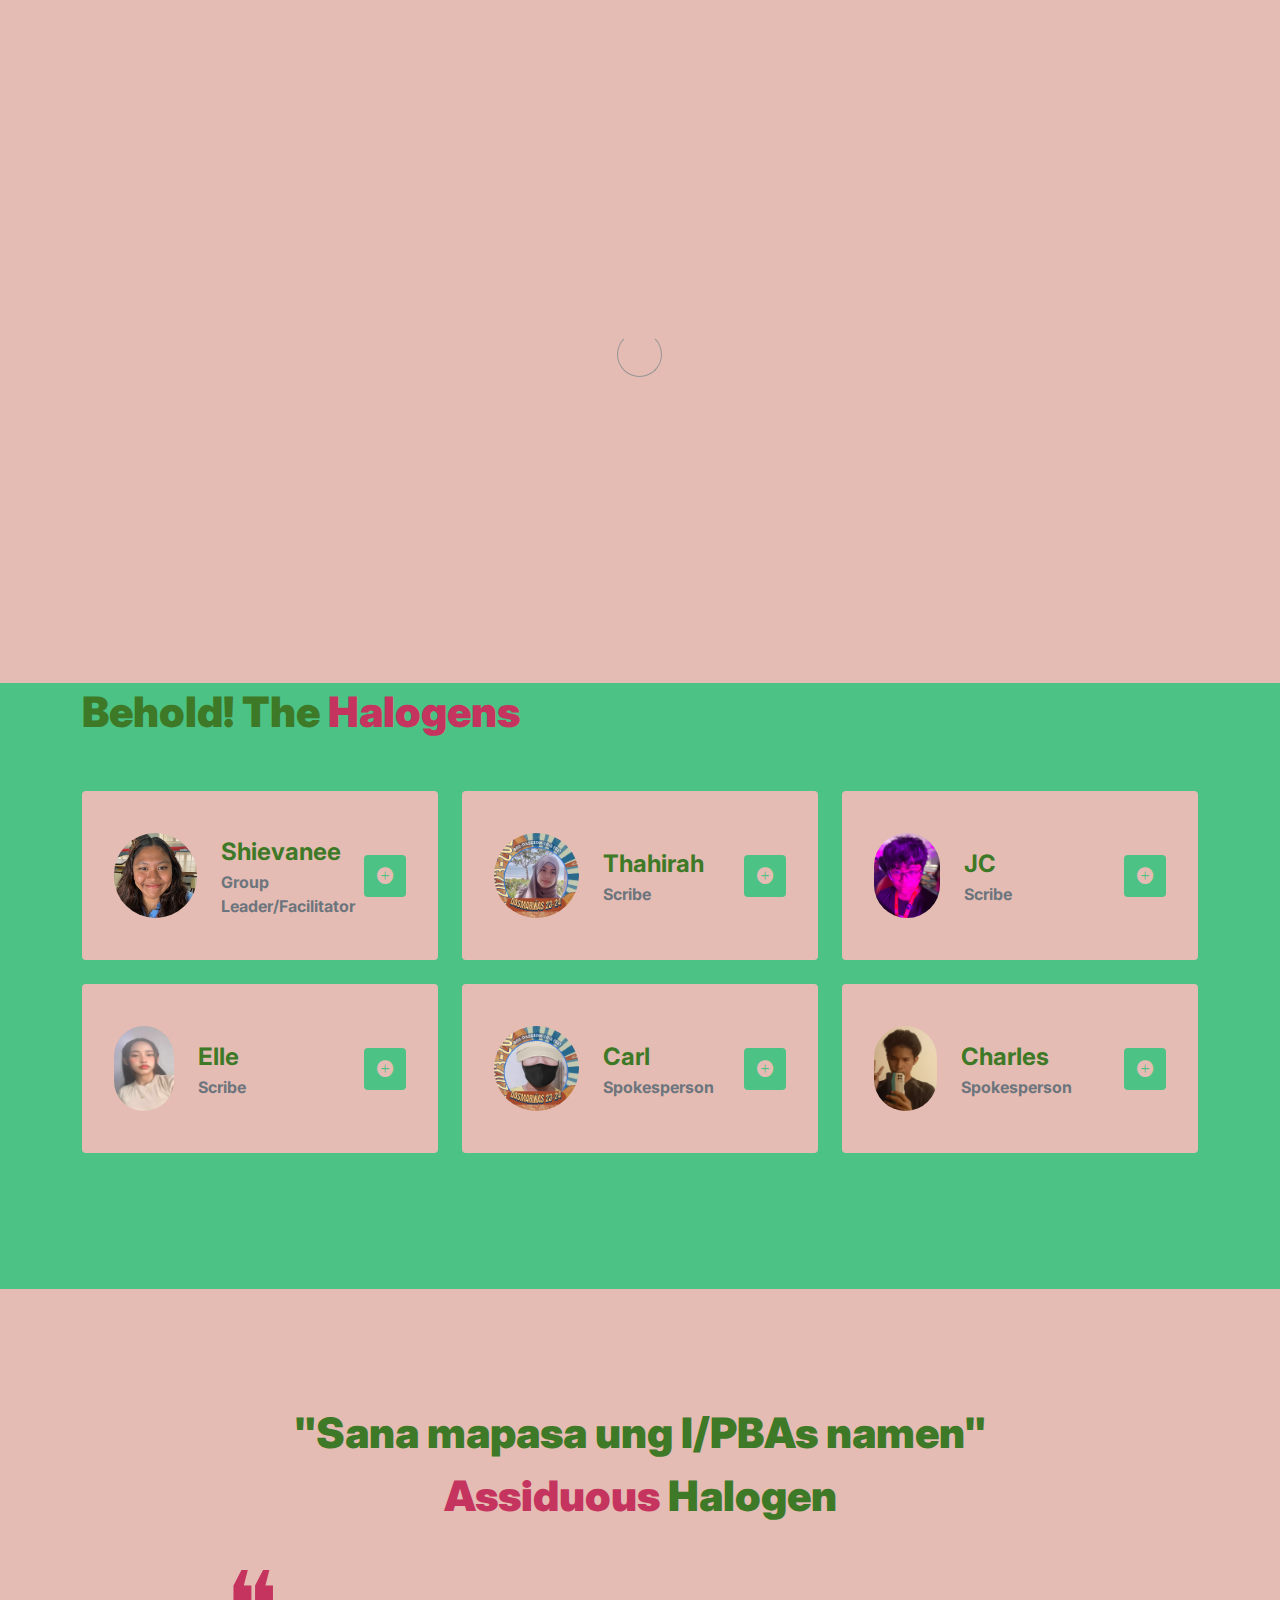
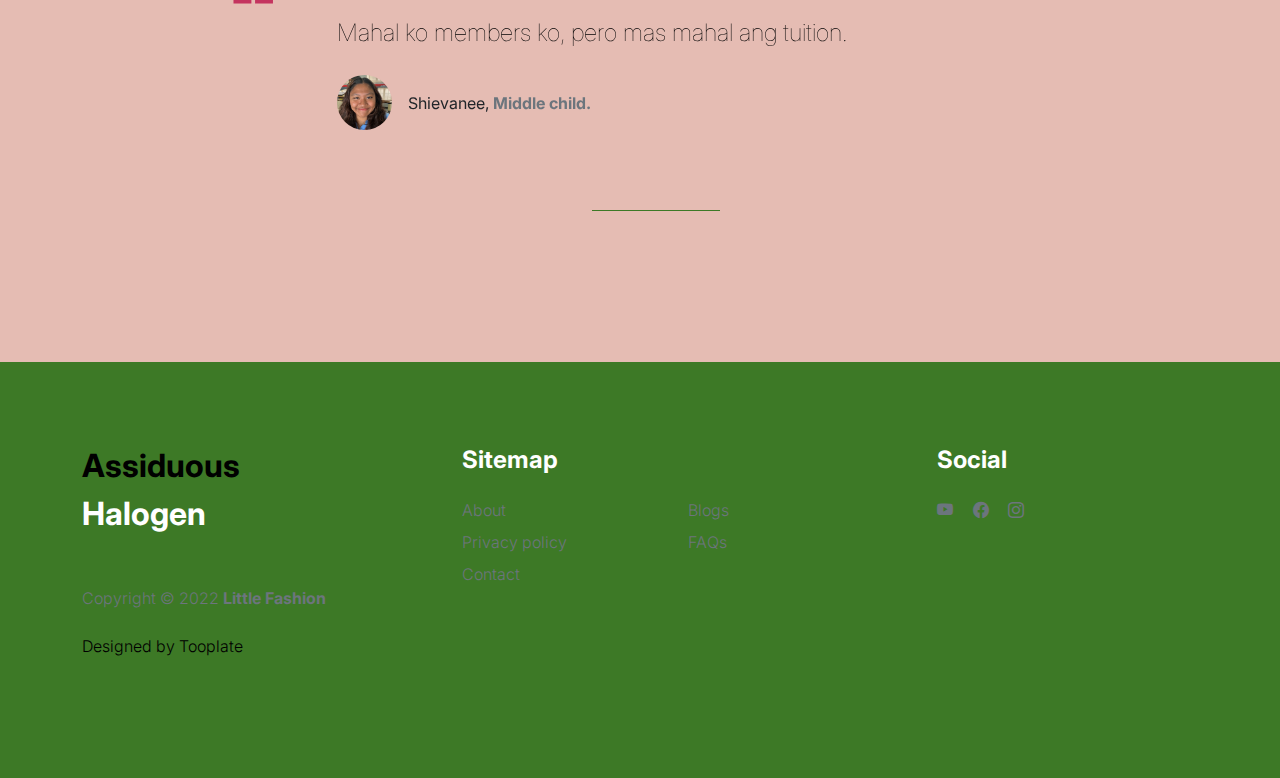
==== commit d1486c58: "Update about.html" ====
--- a/about.html
+++ b/about.html
@@ -146,7 +146,7 @@
 
                         <div class="col-lg-4 mb-lg-0 mb-4 col-12">
                             <div class="team-thumb d-flex align-items-center">
-                                <img src="images/people/Juan-Profile.PNG" class="img-fluid custom-circle-image team-image me-4" alt="">
+                                <img src="images/people/Juan-Profile.png" class="img-fluid custom-circle-image team-image me-4" alt="">
 
                                 <div class="team-info">
                                     <h5 class="mb-0">JC</h5>
--- a/css/tooplate-little-fashion.css
+++ b/css/tooplate-little-fashion.css
@@ -13,7 +13,7 @@
 :root {
   --white-color:                #e5bcb3;
   --primary-color:              #c4345f;
-  --section-bg-color:           #50565b;
+  --section-bg-color:           #658a64;
   --dark-color:                 #3d7926;
   --grey-color:                 #4cc385;
   --p-color:                    #000000;
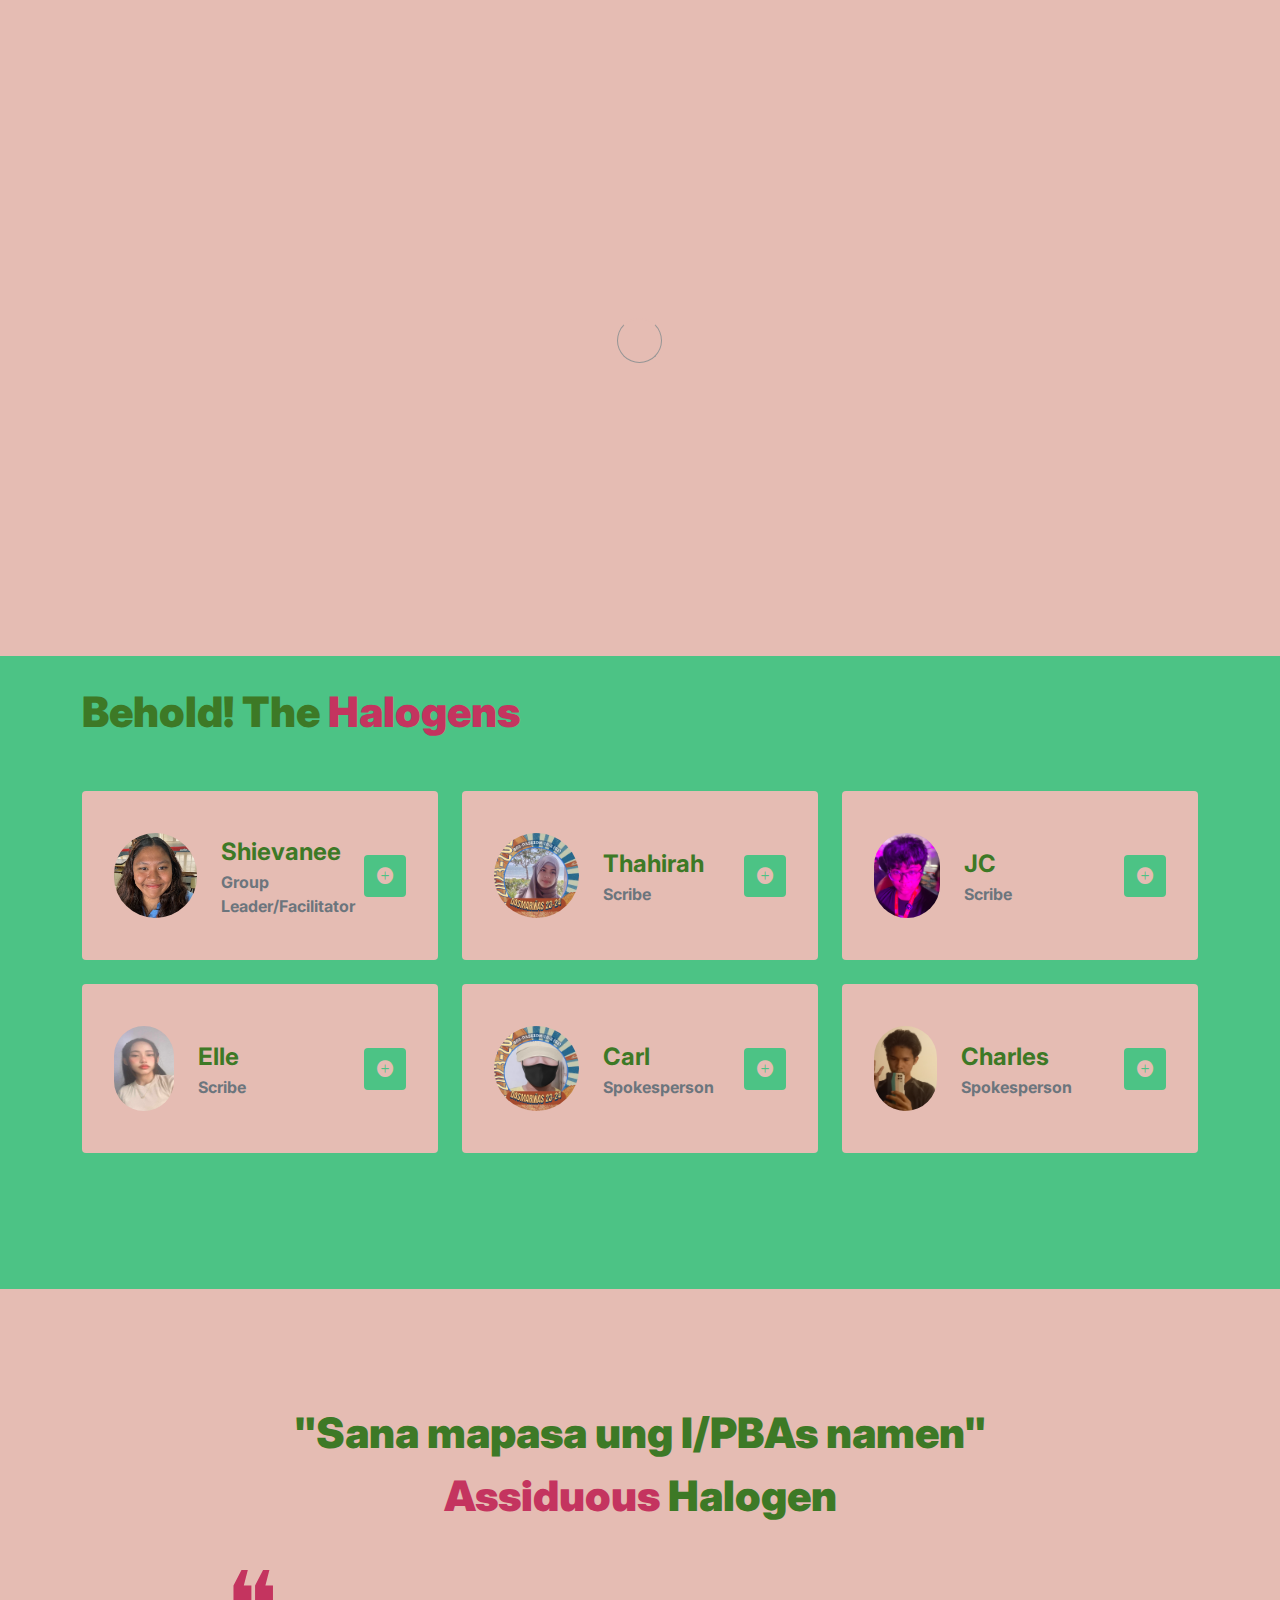
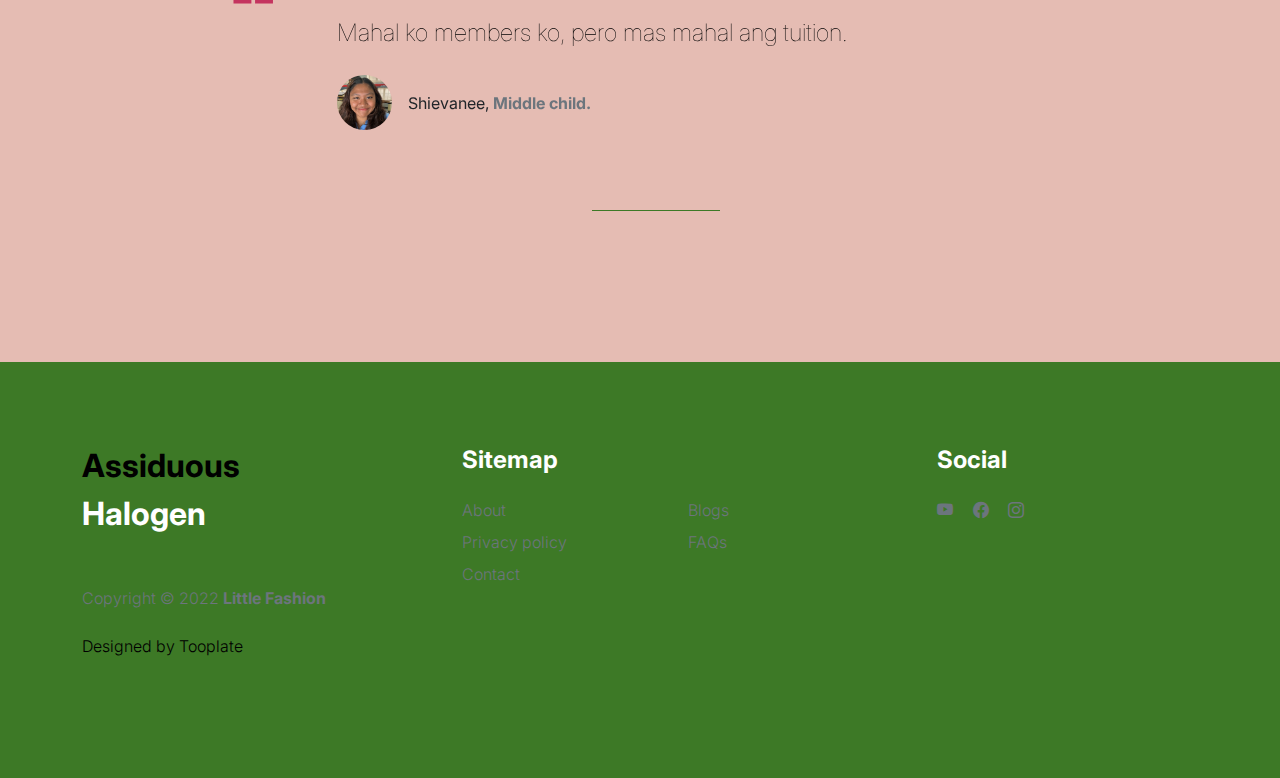
==== commit df90e451: "Update about.html" ====
--- a/about.html
+++ b/about.html
@@ -89,7 +89,7 @@
                         <div class="col-lg-6 col-12 header-info">
                             <h1>
                                 <span class="d-block text-primary">Meet the</span>
-                                <span class="d-block text-dark">Team</span>
+                                <span class="d-block text-dark">the HALOGENS</span>
                             </h1>
                         </div>
                     </div>
